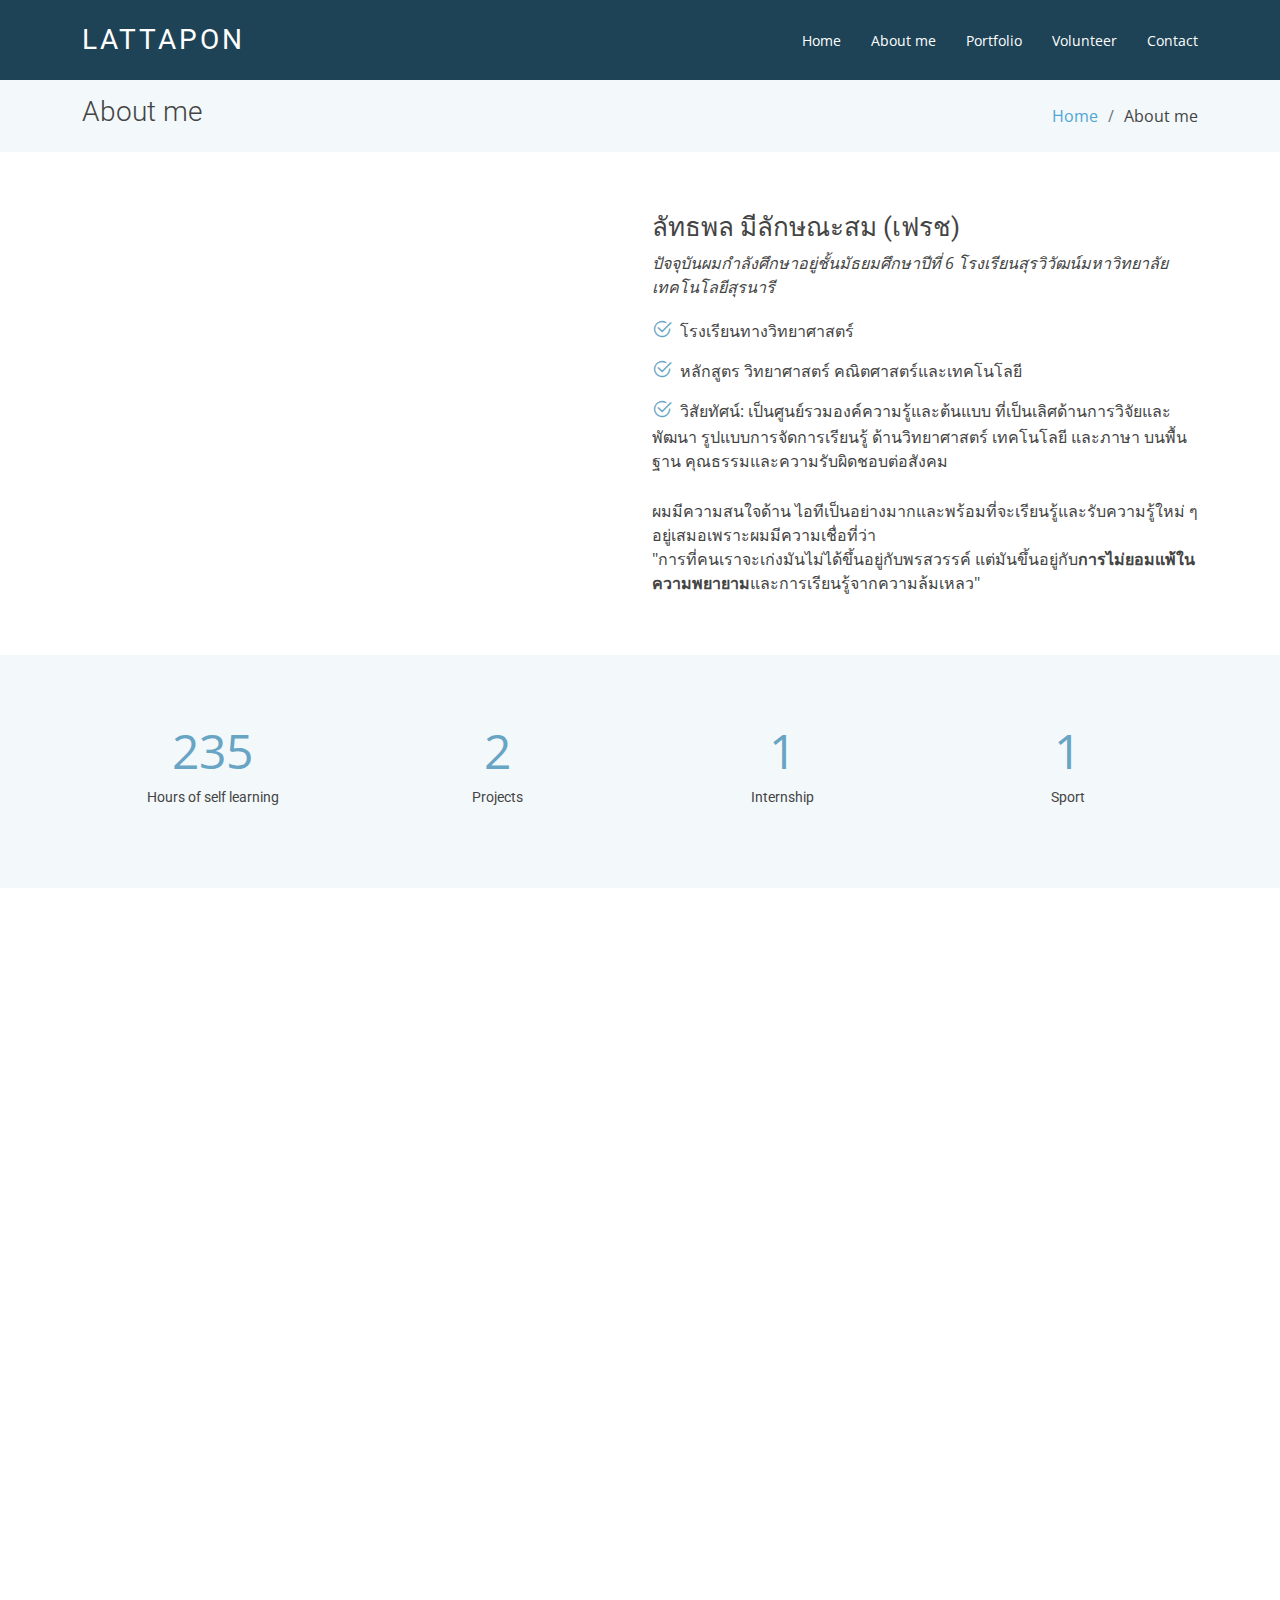
==== about.html @ 993d6dff "first commit" ====
<!DOCTYPE html>
<html lang="en">

<head>
  <meta charset="utf-8">
  <meta content="width=device-width, initial-scale=1.0" name="viewport">

  <title>Lattapon Meelaksanasom</title>
  <meta content="" name="description">
  <meta content="" name="keywords">

  <!-- Favicons -->
  <link href="c:\Users\Asus Strix\Downloads\387330226_3588694841405714_5444164500297704466_n.jpg" rel="icon">
  <link href="assets/img/apple-touch-icon.png" rel="apple-touch-icon">

  <!-- Google Fonts -->
  <link href="https://fonts.googleapis.com/css?family=Open+Sans:300,300i,400,400i,600,600i,700,700i|Roboto:300,300i,400,400i,500,500i,700,700i&display=swap" rel="stylesheet">

  <!-- Vendor CSS Files -->
  <link href="assets/vendor/animate.css/animate.min.css" rel="stylesheet">
  <link href="assets/vendor/aos/aos.css" rel="stylesheet">
  <link href="assets/vendor/bootstrap/css/bootstrap.min.css" rel="stylesheet">
  <link href="assets/vendor/bootstrap-icons/bootstrap-icons.css" rel="stylesheet">
  <link href="assets/vendor/boxicons/css/boxicons.min.css" rel="stylesheet">
  <link href="assets/vendor/glightbox/css/glightbox.min.css" rel="stylesheet">
  <link href="assets/vendor/swiper/swiper-bundle.min.css" rel="stylesheet">

  <!-- Template Main CSS File -->
  <link href="assets/css/style.css" rel="stylesheet">

  <!-- =======================================================
  * Template Name: Moderna
  * Updated: Sep 18 2023 with Bootstrap v5.3.2
  * Template URL: https://bootstrapmade.com/free-bootstrap-template-corporate-moderna/
  * Author: BootstrapMade.com
  * License: https://bootstrapmade.com/license/
  ======================================================== -->
</head>

<body>

  <!-- ======= Header ======= -->
  <header id="header" class="fixed-top d-flex align-items-center ">
    <div class="container d-flex justify-content-between align-items-center">

      <div class="logo">
        <h1 class="text-light"><a href="index.html"><span>Lattapon</span></a></h1>
        <!-- Uncomment below if you prefer to use an image logo -->
        <!-- <a href="index.html"><img src="assets/img/logo.png" alt="" class="img-fluid"></a>-->
      </div>

      <nav id="navbar" class="navbar">
        <ul>
          <li><a class="" href="index.html">Home</a></li>
          <li><a href="about.html">About me</a></li>
          <li><a class="" href="portfolio.html">Portfolio</a></li>
          <li><a class="" href="Volunteer.html">Volunteer</a></li>
          <li><a href="contact.html">Contact </a></li>
          </li>
        </ul>
        <i class="bi bi-list mobile-nav-toggle"></i>
      </nav><!-- .navbar -->

    </div>
  </header><!-- End Header -->

  <main id="main">

    <!-- ======= About Us Section ======= -->
    <section class="breadcrumbs">
      <div class="container">

        <div class="d-flex justify-content-between align-items-center">
          <h2>About me</h2>
          <ol>
            <li><a href="index.html">Home</a></li>
            <li>About me</li>
          </ol>
        </div>

      </div>
    </section><!-- End About Us Section -->

    <!-- ======= About Section ======= -->
    <section class="about" data-aos="fade-up">
      <div class="container">

        <div class="row">
          <div class="col-lg-6">
            <img src="c:\Users\Asus Strix\Downloads\384535570_337960315462786_6519347197649197694_n.jpg" class="img-fluid" alt="">
          </div>
          <div class="col-lg-6 pt-4 pt-lg-0">
            <h3>ลัทธพล มีลักษณะสม (เฟรช)</h3>
            <p class="fst-italic">
              ปัจจุบันผมกำลังศึกษาอยู่ชั้นมัธยมศึกษาปีที่ 6 โรงเรียนสุรวิวัฒน์มหาวิทยาลัยเทคโนโลยีสุรนารี 
            </p>
            <ul>
              <li><i class="bi bi-check2-circle"></i> โรงเรียนทางวิทยาศาสตร์</li>
              <li><i class="bi bi-check2-circle"></i> หลักสูตร วิทยาศาสตร์ คณิตศาสตร์และเทคโนโลยี</li>
              <li><i class="bi bi-check2-circle"></i> วิสัยทัศน์: เป็นศูนย์รวมองค์ความรู้และต้นแบบ ที่เป็นเลิศด้านการวิจัยและพัฒนา รูปแบบการจัดการเรียนรู้ ด้านวิทยาศาสตร์ เทคโนโลยี และภาษา บนพื้นฐาน คุณธรรมและความรับผิดชอบต่อสังคม</li>
            </ul>
            <p>
              ผมมีความสนใจด้าน ไอทีเป็นอย่างมากและพร้อมที่จะเรียนรู้และรับความรู้ใหม่ ๆอยู่เสมอเพราะผมมีความเชื่อที่ว่า<br> "การที่คนเราจะเก่งมันไม่ได้ขึ้นอยู่กับพรสวรรค์ แต่มันขึ้นอยู่กับ<b>การไม่ยอมแพ้ในความพยายาม</b>และการเรียนรู้จากความล้มเหลว"
            </p>
          </div>
        </div>

      </div>
    </section><!-- End About Section -->

    <!-- ======= Facts Section ======= -->
    <section class="facts section-bg" data-aos="fade-up">
      <div class="container">

        <div class="row counters">

          <div class="col-lg-3 col-6 text-center">
            <span data-purecounter-start="0" data-purecounter-end="318" data-purecounter-duration="1" class="purecounter"></span>
            <p>Hours of self learning</p>
          </div>

          <div class="col-lg-3 col-6 text-center">
            <span data-purecounter-start="0" data-purecounter-end="3" data-purecounter-duration="1" class="purecounter"></span>
            <p>Projects</p>
          </div>

          <div class="col-lg-3 col-6 text-center">
            <span data-purecounter-start="0" data-purecounter-end="2" data-purecounter-duration="1" class="purecounter"></span>
            <p>Internship</p>
          </div>

          <div class="col-lg-3 col-6 text-center">
            <span data-purecounter-start="0" data-purecounter-end="2" data-purecounter-duration="1" class="purecounter"></span>
            <p>Sport</p>
          </div>

        </div>

      </div>
    </section><!-- End Facts Section -->

    <!-- ======= Our Skills Section ======= -->
    <section class="skills" data-aos="fade-up">
      <div class="container">

        <div class="section-title">
          <h2>ความตั้งใจที่จะเรียนวิศวกรรมของผม</h2>
          <p>ผมมีแรงบันดาลใจในการเลือกเรียนวิศวกรรมศาสตร์จากคุณพ่อของผมที่ประกอบอาชีพเป็นวิศวกรชลประทาน ทำให้ผมมีโอกาสติดตามไปศึกษาและสังเกตการทำงานของคุณพ่อ ได้เห็น<br>และเรียนรู้การวางแผนงานอย่างเป็นระบบ การเก็บข้อมูลโดยสอบถามกับคนในชุมชนที่กำลังประสบปัญหาการขาดแคลนน้ำ รวมทั้งการประสานงานและทำงานร่วมกันระหว่างหน่วยงานแต่ละหน่วยงาน จากการติดตามและสังเกตช่วยเพิ่มความสนใจในด้านนี้มากขึ้นบวกกับที่คุณตาของผมทำงานก่อสร้างและช่วงปิดเทอมผมอาศัยอยู่กับคุณตาบ่อยมากจึงได้เรียนรู้งานและเทคนิคต่าง ๆ จากคุณตาซึ่งทำให้ผมเห็นว่าผมมีความถนัดและชอบในด้านนี้ผมจึงเริ่มศึกษามาอยู่เรื่อย ๆ และนี้จึงเป็นสิ่งที่จุดประกายความชอบวิศวะกรรมในตัวของผม
            ผมจึงเลือกที่จะเรียนมหาวิทยาลัยมหิดลเพราะเป็นสถาบันการศึกษาที่มีชื่อเสียงในด้านวิศวกรรมและเทคโนโลยี ผมต้องการเข้าร่วมคณะนี้เพื่อพัฒนาทักษะและความรู้ของผมในด้านวิศวกรรม และรับประสบการณ์การเรียนรู้ในสภาพแวดล้อมที่สนับสนุนการวิจัยและนวัตกรรม.
            การศึกษาใน มหาวิทยาลัยมหิดล จะช่วยให้ผมมีความรู้และความเชี่ยวชาญที่จำเป็นในการเป็นวิศวกรระดับโลก และมหาวิทยาลัยแห่งนี้คือ ก้าวใหญ่ในชีวิตของผมและมันยังเป็นกุณแจที่สำคัญที่จะเปิดโลกแห่งเทคโนโลยีและนวัตกรรมในอนาตค
          </p>
        </div>

        <div class="skills-content">

          <div class="progress">
            <div class="progress-bar bg-success" role="progressbar" aria-valuenow="60" aria-valuemin="0" aria-valuemax="100">
              <span class="skill">HTML <i class="val">60</i></span>
            </div>
          </div>

          <div class="progress">
            <div class="progress-bar bg-info" role="progressbar" aria-valuenow="30" aria-valuemin="0" aria-valuemax="100">
              <span class="skill">CSS <i class="val">30%</i></span>
            </div>
          </div>

          <div class="progress">
            <div class="progress-bar bg-warning" role="progressbar" aria-valuenow="75" aria-valuemin="0" aria-valuemax="100">
              <span class="skill">Python <i class="val">75%</i></span>
            </div>
          </div>

          <div class="progress">
            <div class="progress-bar bg-danger" role="progressbar" aria-valuenow="50" aria-valuemin="0" aria-valuemax="100">
              <span class="skill">Excel <i class="val">50%</i></span>
            </div>
          </div>

        </div>

      </div>
    </section><!-- End Our Skills Section -->

    <!-- ======= Tetstimonials Section ======= -->
    <section class="testimonials" data-aos="fade-up">
      <div class="container">

        <div class="section-title">
          <h2>Recommendation</h2>
          <p>หนังสือรับรองจากคณะครูผู้สอนจากโรงเรียนสุรวิวัฒน์ มหาวิทยาลัยเทคโนโลยีสุรนารี</p>
        </div>


        <div class="testimonials-carousel swiper">
          <div class="swiper-wrapper">
            <div class="testimonial-item swiper-slide">
              <img src="c:\Users\Asus Strix\Downloads\รูปปก.jpg" class="testimonial-img" alt="">
              <h3>นายปุณณวิช เลิศธีรวัฒน์</h3>
              <h4>ครูผู้สอนวิชาชีววิทยา</h4>
              <p>
                <i class="bx bxs-quote-alt-left quote-icon-left"></i>
                นาย ลัทธพล มีลักษณะสม นักเรียนระดับชั้นมัธยมศึกษาปีที่ 6/2 ประจำปีการศึกษา 2566 โรงเรียนสุรวิวัฒน์ มหาวิทยาลัยเทคโนโลยีสุรนารี เป็นผู้มีผลการเรียนระดับดีเยี่ยม เป็นนักเรียนผู้มีความรู้ความสามารถ มีทักษะทางคณิตศาสตร์ วิทยาศาสตร์ เทคโนโลยีและภาษา
                <i class="bx bxs-quote-alt-right quote-icon-right"></i>
              </p>
            </div>

            <div class="testimonial-item swiper-slide">
              <img src="c:\Users\Asus Strix\Downloads\383898710_309423261705738_6377691083008138544_n.jpg" class="testimonial-img" alt="">
              <h3>นายวัชรพล การถาง</h3>
              <h4>ครูผู้สอนวิชาภาษาไทยเพื่อการสื่อสารธุรกิจ</h4>
              <p>
                <i class="bx bxs-quote-alt-left quote-icon-left"></i>
                ลัทธพลเป็นนักเรียนที่มีความขยันหมั่นเพียร ใฝ่หาความรู้ทั้งในห้องเรียนและนอกห้องเรียนอย่างสม่ำเสมอ โดยเฉพาะการเขียนโปรแกรมคอมพิวเตอร์ ระหว่างที่ศึกษาระดับมัธยมปลาย ลัทธพลได้แสดงความสนใจในสิ่งที่ศึกษาแบะยังทำหน้าที่ที่ได้รับมอบได้อย่างดีเยี่ยม ข้าพเจ้าเห็นความมุ่งมั่นและตั้งใจในการพัฒนาตนเองให้ประสบความสำเร็จรวมทั้งพัฒนาทักษะสำคัญต่าง ๆ
                <i class="bx bxs-quote-alt-right quote-icon-right"></i>
              </p>
            </div>

            <div class="testimonial-item swiper-slide">
              <img src="c:\Users\Asus Strix\Downloads\387611974_589293489907548_4963808034869329374_n.jpg" class="testimonial-img" alt="">
              <h3>ก่อกุศล มาแสน</h3>
              <h4>ครูผู้สอนวิชาฟิสิกส์และครูประจำชั้นเรียน</h4>
              <p>
                <i class="bx bxs-quote-alt-left quote-icon-left"></i>
                ลัทธพลเป็นนักเรียนที่มีความสามารถโดดเด่นด้านการเขียนโปรแกรม ซึ่งเป็นทักษะที่สำคัญในศรรตวัตที่ 21 สามารถสร้างเว็บไซต์ และแอปพลิเคชั้นได้ด้วยตนเอง เป็นนักเรียนที่มีความคิดสร้างสรรค์ พร้อมที่จะเรียนรู้สิ่งใหม่ ๆ เสมอ มีความซื่อสัตย์ มีความรับผิดชอบ ตะ้งใจเรียนในห้องเสมอ มีเกรดเฉลี่ยวิชาวิทยาศาสตร์ และคณิตศาสตร์ ในระดับที่ดี สามารถทำงานกลุ่มร่วมกับเพื่อนได้เป็นอย่างดี มีทักษะการสื่อสารการพูดการฟังอย่างดีเยี่ยม
                <i class="bx bxs-quote-alt-right quote-icon-right"></i>
              </p>
            </div>
          </div>
          <div class="swiper-pagination"></div>
        </div>

      </div>
    </section><!-- End Ttstimonials Section -->

  </main><!-- End #main -->

  <!-- ======= Footer ======= -->
  <footer id="footer" data-aos="fade-up" data-aos-easing="ease-in-out" data-aos-duration="500">

    <div class="footer-newsletter">
      <div class="container">
        <div class="row">
          <div class="col-lg-6">
            <h4>ข้อเสนอและคำแนะนำ</h4>
            <p>คำแนะนำและข้อผิดพลาดของเราเพื่อที่จะนำไปปรับแก้ในอนาคต</p>
          </div>
          <div class="col-lg-6">
            <form action="" method="post">
              <input type="email" name="comment"><input type="submit" value="comment">
            </form>
          </div>
        </div>
      </div>
    </div>

    <div class="footer-top">
      <div class="container">
        <div class="row">

          <div class="col-lg-3 col-md-6 footer-links">
            <h4>Useful Links</h4>
            <ul>
              <li><i class="bx bx-chevron-right"></i> <a href="#">Home</a></li>
              <li><i class="bx bx-chevron-right"></i> <a href="#">About me</a></li>
            </ul>
          </div>

         

          <div class="col-lg-3 col-md-6 footer-contact">
            <h4>Contact Us</h4>
            <p>
             
              <strong>Phone:</strong> +66 954486027<br>
              <strong>Email:</strong> fresh45678za@gmail.com<br>
            </p>

          </div>

          <div class="col-lg-3 col-md-6 footer-info">
            <h3>About Website</h3>
            <p>ผมสร้างเว็บไซต์นี้ขึ้นมาเพื่อศึกษาในสิ่งที่ผมชอบ ใช้เวลายามว่างให้เกิดประโยชน์สูงสุดและเป็นการฝึกฝนตนเองท้าทายตนเองไปในตัว สุดท้ายนี้ตัวเว็บผมได้ใช้ Web Monderna เป็นแบบหลักในการศึกษาและสร้างWebครั้งนี้</p>
            <div class="social-links mt-3">
              <a href="https://www.facebook.com/profile.php?id=100006049786528" class="facebook"><i class="bx bxl-facebook"></i></a>
              <a href="https://www.instagram.com/lattapxn__/" class="instagram"><i class="bx bxl-instagram"></i></a>
            </div>
          </div>

        </div>
      </div>
    </div>

    <div class="container">
      <div class="copyright">
         <b>Lattapon Meelaksanasom</b>
      </div>
      <div class="credits">
        <!-- All the links in the footer should remain intact. -->
        <!-- You can delete the links only if you purchased the pro version. -->
        <!-- Licensing information: https://bootstrapmade.com/license/ -->
        <!-- Purchase the pro version with working PHP/AJAX contact form: https://bootstrapmade.com/free-bootstrap-template-corporate-moderna/ -->
      </div>
    </div>
  </footer><!-- End Footer -->

  <a href="#" class="back-to-top d-flex align-items-center justify-content-center"><i class="bi bi-arrow-up-short"></i></a>

  <!-- Vendor JS Files -->
  <script src="assets/vendor/purecounter/purecounter_vanilla.js"></script>
  <script src="assets/vendor/aos/aos.js"></script>
  <script src="assets/vendor/bootstrap/js/bootstrap.bundle.min.js"></script>
  <script src="assets/vendor/glightbox/js/glightbox.min.js"></script>
  <script src="assets/vendor/isotope-layout/isotope.pkgd.min.js"></script>
  <script src="assets/vendor/swiper/swiper-bundle.min.js"></script>
  <script src="assets/vendor/waypoints/noframework.waypoints.js"></script>
  <script src="assets/vendor/php-email-form/validate.js"></script>

  <!-- Template Main JS File -->
  <script src="assets/js/main.js"></script>

</body>

</html>
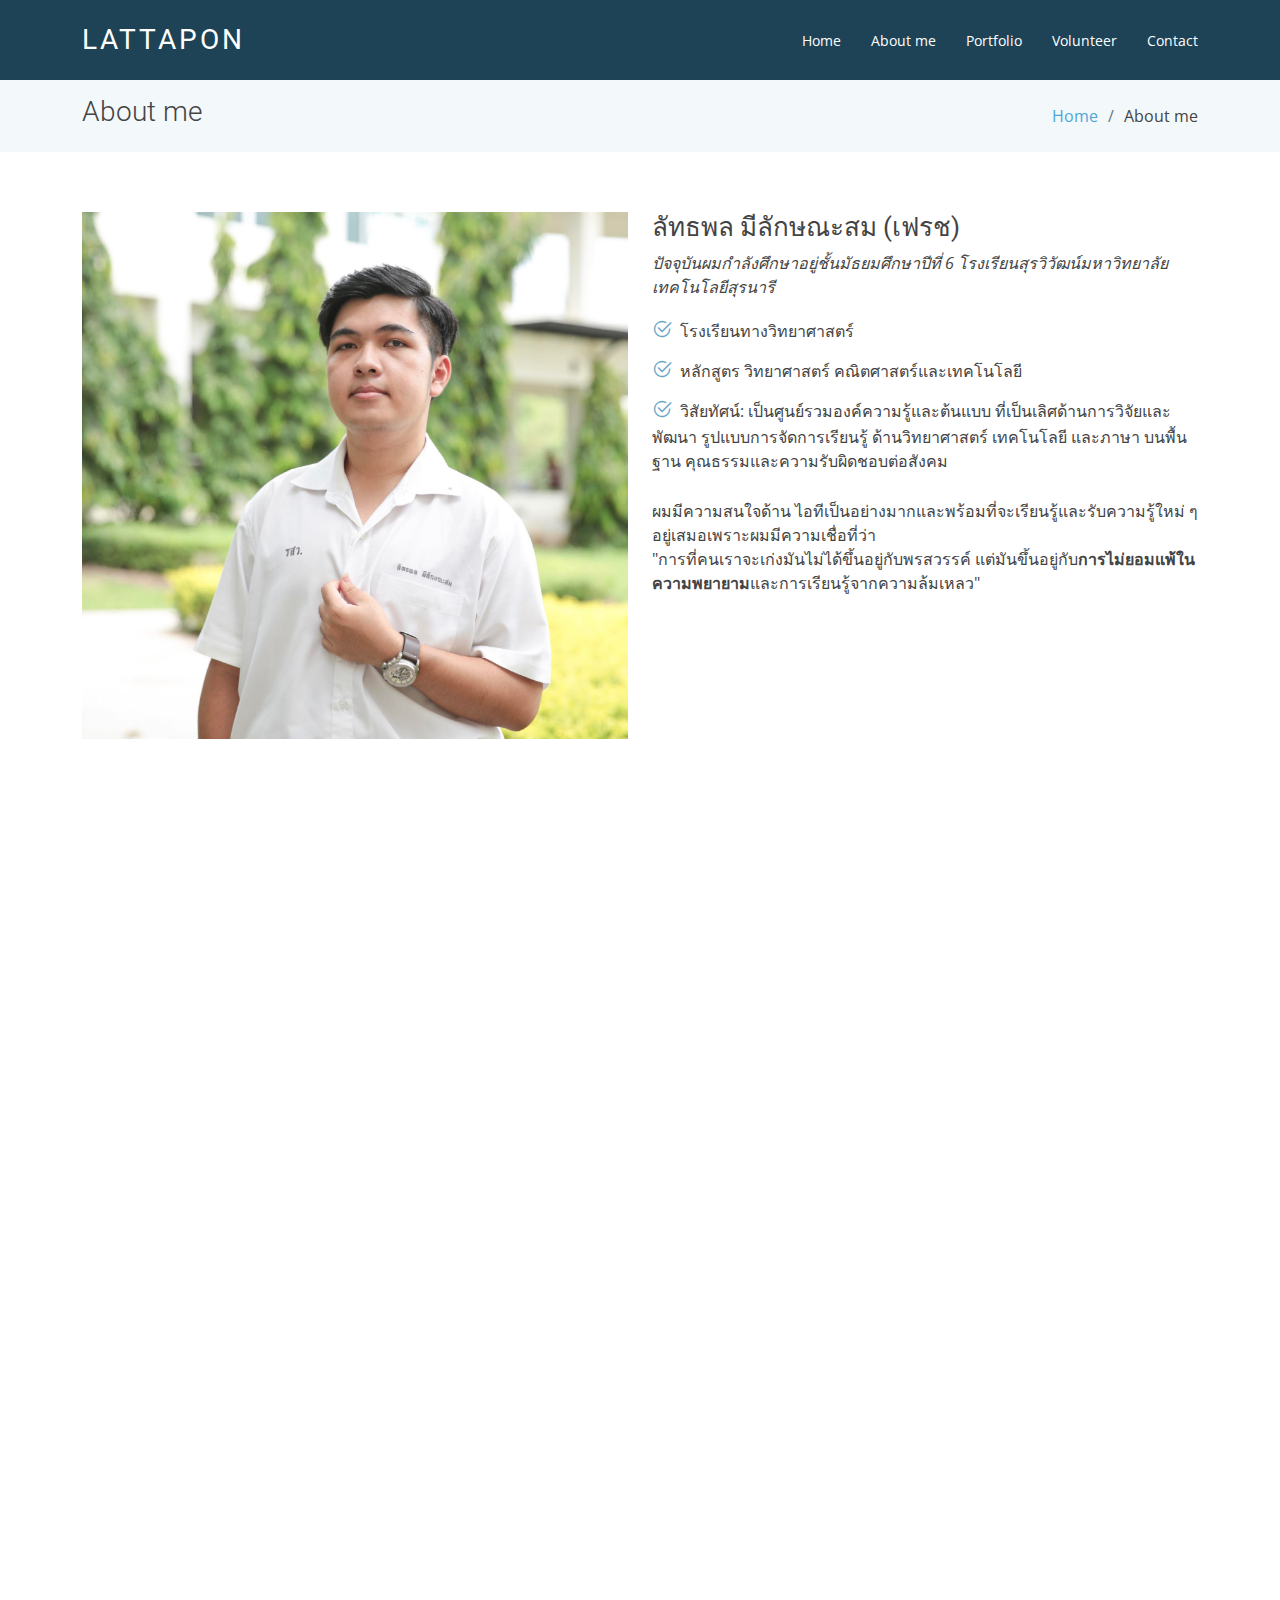
==== commit 7b34de3c: "first commit" ====
--- a/about.html
+++ b/about.html
@@ -10,7 +10,7 @@
   <meta content="" name="keywords">
 
   <!-- Favicons -->
-  <link href="c:\Users\Asus Strix\Downloads\387330226_3588694841405714_5444164500297704466_n.jpg" rel="icon">
+  <link href="assets/img/Screenshot 2023-10-13 222314.png" rel="icon">
   <link href="assets/img/apple-touch-icon.png" rel="apple-touch-icon">
 
   <!-- Google Fonts -->
@@ -87,7 +87,7 @@
 
         <div class="row">
           <div class="col-lg-6">
-            <img src="c:\Users\Asus Strix\Downloads\384535570_337960315462786_6519347197649197694_n.jpg" class="img-fluid" alt="">
+            <img src="assets/img/384535570_337960315462786_6519347197649197694_n.jpg" class="img-fluid" alt="">
           </div>
           <div class="col-lg-6 pt-4 pt-lg-0">
             <h3>ลัทธพล มีลักษณะสม (เฟรช)</h3>
@@ -195,7 +195,7 @@
         <div class="testimonials-carousel swiper">
           <div class="swiper-wrapper">
             <div class="testimonial-item swiper-slide">
-              <img src="c:\Users\Asus Strix\Downloads\รูปปก.jpg" class="testimonial-img" alt="">
+              <img src="assets/img/รูปปก.jpg" class="testimonial-img" alt="">
               <h3>นายปุณณวิช เลิศธีรวัฒน์</h3>
               <h4>ครูผู้สอนวิชาชีววิทยา</h4>
               <p>
@@ -206,7 +206,7 @@
             </div>
 
             <div class="testimonial-item swiper-slide">
-              <img src="c:\Users\Asus Strix\Downloads\383898710_309423261705738_6377691083008138544_n.jpg" class="testimonial-img" alt="">
+              <img src="assets/img/383898710_309423261705738_6377691083008138544_n.jpg" class="testimonial-img" alt="">
               <h3>นายวัชรพล การถาง</h3>
               <h4>ครูผู้สอนวิชาภาษาไทยเพื่อการสื่อสารธุรกิจ</h4>
               <p>
@@ -217,7 +217,7 @@
             </div>
 
             <div class="testimonial-item swiper-slide">
-              <img src="c:\Users\Asus Strix\Downloads\387611974_589293489907548_4963808034869329374_n.jpg" class="testimonial-img" alt="">
+              <img src="assets/img/387611974_589293489907548_4963808034869329374_n.jpg" class="testimonial-img" alt="">
               <h3>ก่อกุศล มาแสน</h3>
               <h4>ครูผู้สอนวิชาฟิสิกส์และครูประจำชั้นเรียน</h4>
               <p>
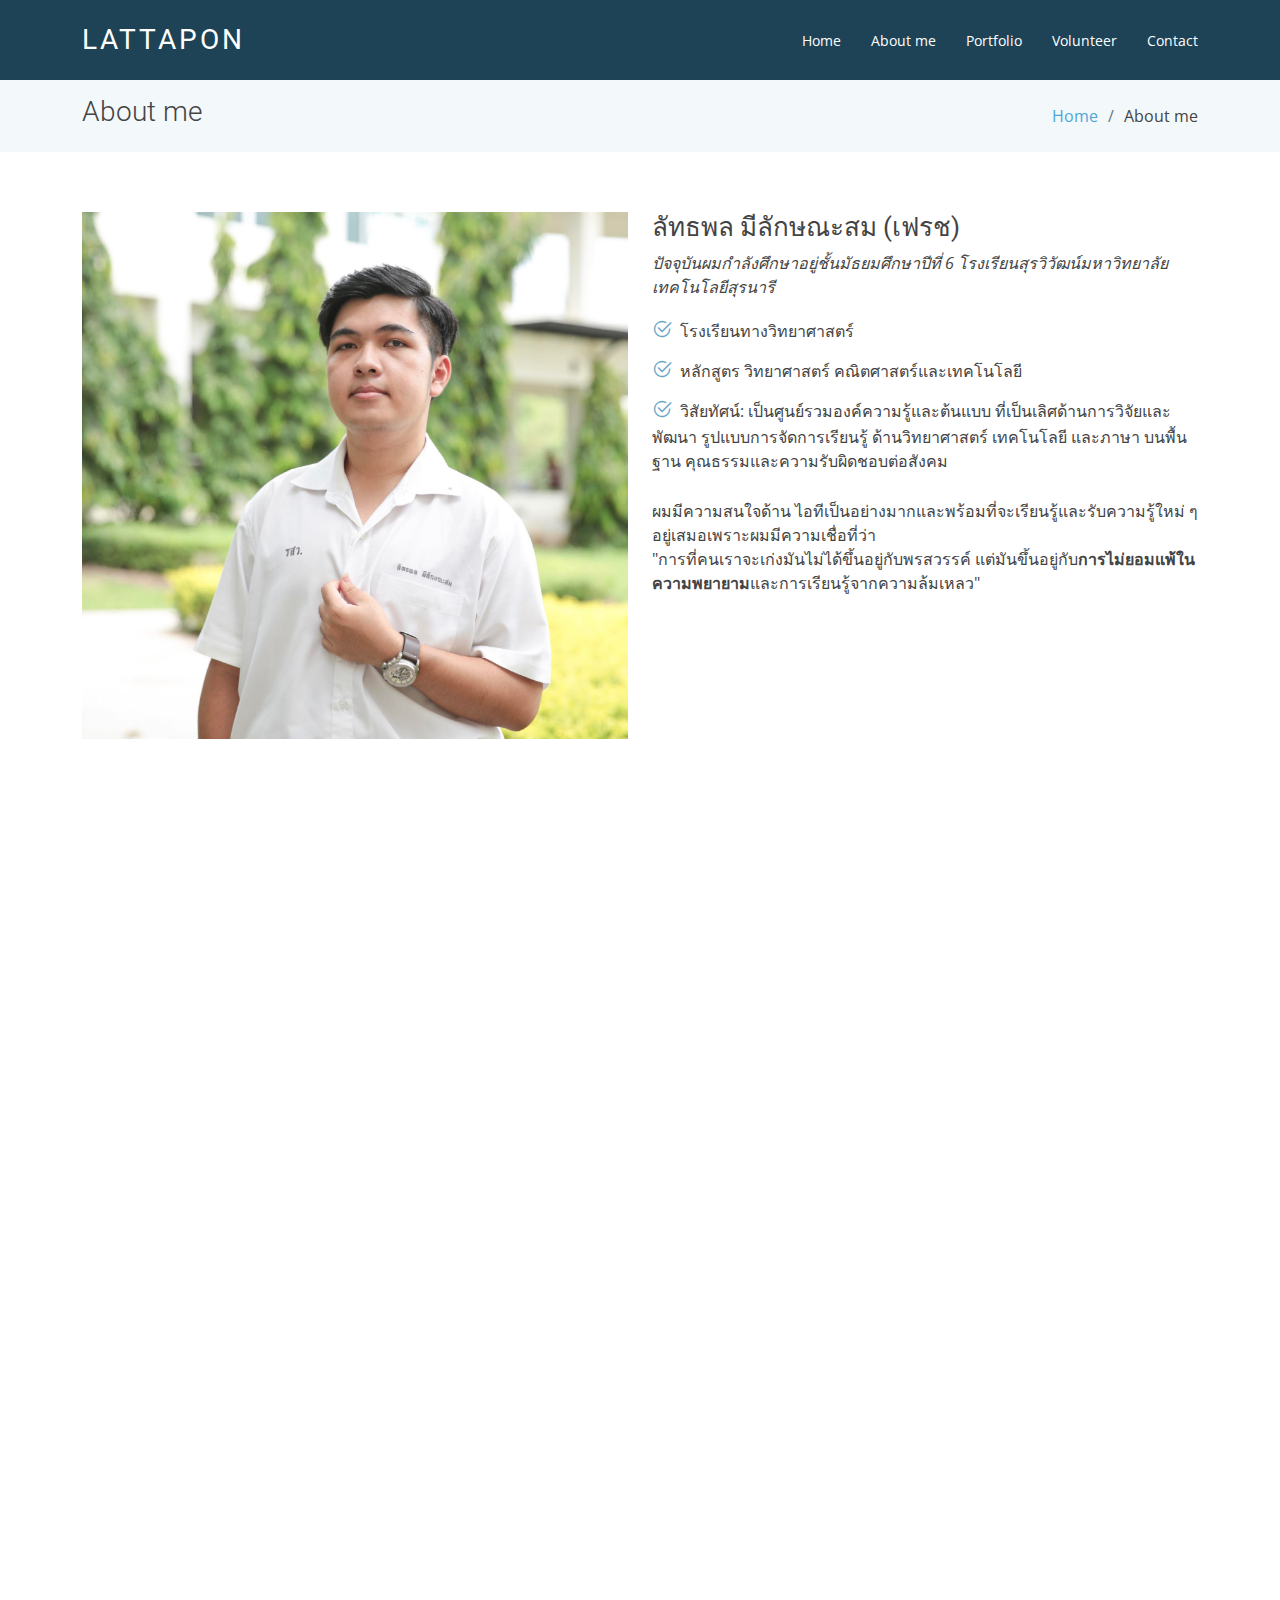
==== commit 4976f08b: "Update about.html" ====
--- a/about.html
+++ b/about.html
@@ -146,8 +146,6 @@
         <div class="section-title">
           <h2>ความตั้งใจที่จะเรียนวิศวกรรมของผม</h2>
           <p>ผมมีแรงบันดาลใจในการเลือกเรียนวิศวกรรมศาสตร์จากคุณพ่อของผมที่ประกอบอาชีพเป็นวิศวกรชลประทาน ทำให้ผมมีโอกาสติดตามไปศึกษาและสังเกตการทำงานของคุณพ่อ ได้เห็น<br>และเรียนรู้การวางแผนงานอย่างเป็นระบบ การเก็บข้อมูลโดยสอบถามกับคนในชุมชนที่กำลังประสบปัญหาการขาดแคลนน้ำ รวมทั้งการประสานงานและทำงานร่วมกันระหว่างหน่วยงานแต่ละหน่วยงาน จากการติดตามและสังเกตช่วยเพิ่มความสนใจในด้านนี้มากขึ้นบวกกับที่คุณตาของผมทำงานก่อสร้างและช่วงปิดเทอมผมอาศัยอยู่กับคุณตาบ่อยมากจึงได้เรียนรู้งานและเทคนิคต่าง ๆ จากคุณตาซึ่งทำให้ผมเห็นว่าผมมีความถนัดและชอบในด้านนี้ผมจึงเริ่มศึกษามาอยู่เรื่อย ๆ และนี้จึงเป็นสิ่งที่จุดประกายความชอบวิศวะกรรมในตัวของผม
-            ผมจึงเลือกที่จะเรียนมหาวิทยาลัยมหิดลเพราะเป็นสถาบันการศึกษาที่มีชื่อเสียงในด้านวิศวกรรมและเทคโนโลยี ผมต้องการเข้าร่วมคณะนี้เพื่อพัฒนาทักษะและความรู้ของผมในด้านวิศวกรรม และรับประสบการณ์การเรียนรู้ในสภาพแวดล้อมที่สนับสนุนการวิจัยและนวัตกรรม.
-            การศึกษาใน มหาวิทยาลัยมหิดล จะช่วยให้ผมมีความรู้และความเชี่ยวชาญที่จำเป็นในการเป็นวิศวกรระดับโลก และมหาวิทยาลัยแห่งนี้คือ ก้าวใหญ่ในชีวิตของผมและมันยังเป็นกุณแจที่สำคัญที่จะเปิดโลกแห่งเทคโนโลยีและนวัตกรรมในอนาตค
           </p>
         </div>
 
@@ -321,4 +319,4 @@
 
 </body>
 
-</html>+</html>
